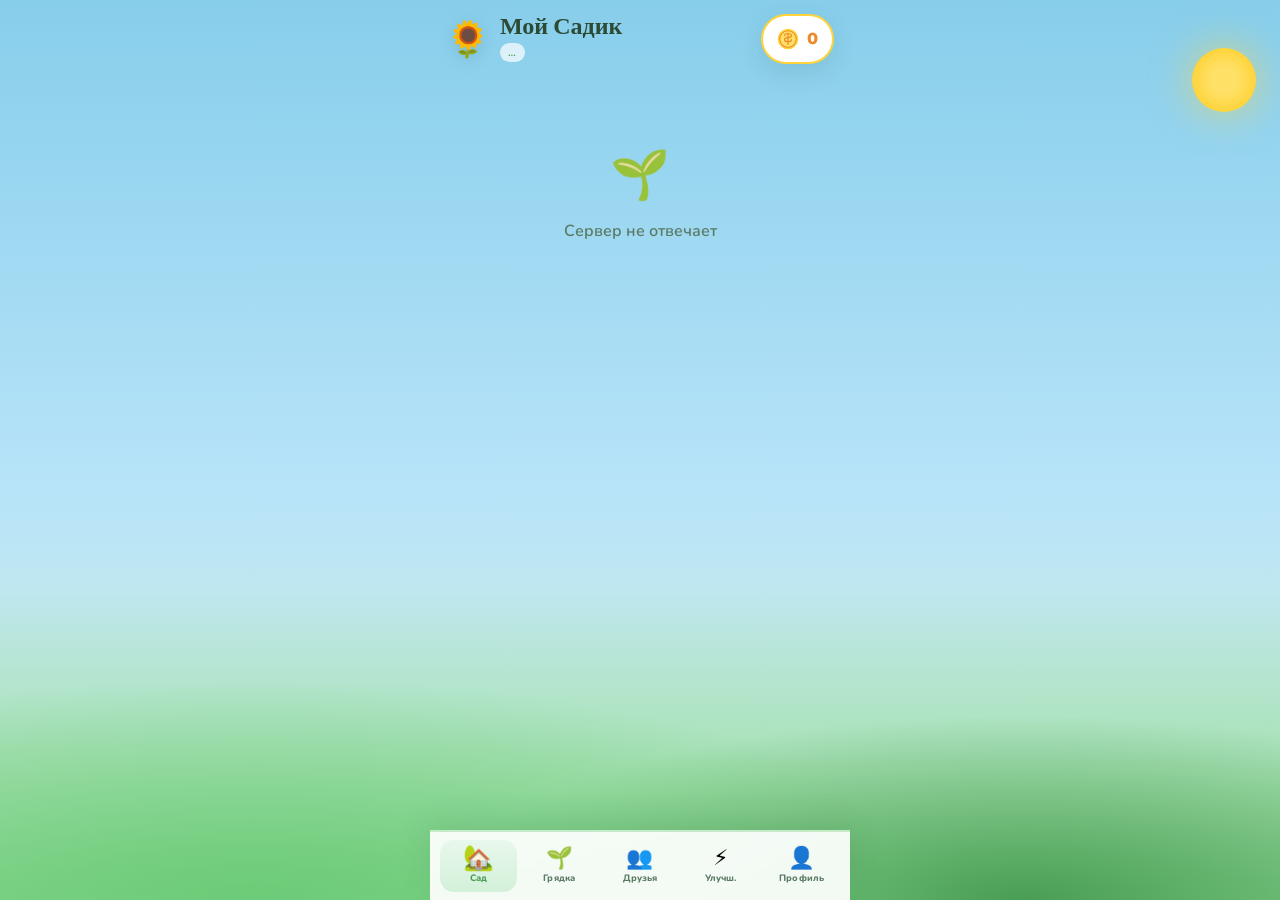
==== index.html @ c34a58e3 "Fix GitHub Pages: add game index.html to repo root with .nojekyll Co-authored-by: Cursor <cursoragen" ====
<!DOCTYPE html>
<html lang="ru">
<head>
  <meta name="api-url" content="https://YOUR-PROJECT.amvera.app">
  <meta charset="UTF-8">
  <meta name="viewport" content="width=device-width, initial-scale=1.0, maximum-scale=1.0, user-scalable=no">
  <title>Мой Садик 🌱</title>
  <link rel="preconnect" href="https://fonts.googleapis.com">
  <link rel="preconnect" href="https://fonts.gstatic.com" crossorigin>
  <link href="https://fonts.googleapis.com/css2?family=Baloo+2:wght@500;600;700;800&family=Nunito:wght@500;600;700;800&display=swap" rel="stylesheet">
  <link rel="stylesheet" href="style.css">
  <script src="https://telegram.org/js/telegram-web-app.js" defer></script>
</head>
<body>
  <div class="sky" aria-hidden="true">
    <div class="cloud cloud-1"></div>
    <div class="cloud cloud-2"></div>
    <div class="cloud cloud-3"></div>
    <div class="sun"></div>
    <div class="hills"></div>
    <div class="ad-plane" id="ad-plane" hidden>
      <svg class="ad-plane__scene" viewBox="0 0 300 80" aria-hidden="true">
        <defs>
          <linearGradient id="pl-fuse" x1="0%" y1="0%" x2="0%" y2="100%">
            <stop offset="0%" stop-color="#ffffff"/>
            <stop offset="100%" stop-color="#e8e8e8"/>
          </linearGradient>
        </defs>

        <!-- плакат -->
        <g class="ad-plane__banner-wrap">
          <rect x="120" y="27" width="168" height="26" rx="2" fill="#fff" stroke="#dee2e6" stroke-width="1"/>
          <text class="ad-plane__text" x="204" y="43" text-anchor="middle">Здесь могла бы быть ваша реклама</text>
        </g>

        <!-- тросы -->
        <line x1="108" y1="35" x2="120" y2="31" stroke="#495057" stroke-width="1.3" stroke-linecap="round"/>
        <line x1="108" y1="39" x2="120" y2="49" stroke="#495057" stroke-width="1.3" stroke-linecap="round"/>

        <!-- самолёт (спереди, нос влево) -->
        <g class="ad-plane__body">
          <ellipse cx="14" cy="40" rx="2.5" ry="13" fill="#ced4da" opacity="0.5"/>
          <path d="M20 44 C20 36 28 32 52 31 L88 33 C102 34 110 37 110 40 C110 43 102 46 88 47 L52 49 C28 48 20 44 20 44Z" fill="url(#pl-fuse)" stroke="#868e96" stroke-width="1.2"/>
          <path d="M36 31 L82 28 L84 32 L38 35 Z" fill="#fff" stroke="#adb5bd" stroke-width="1"/>
          <path d="M44 33 L68 31" stroke="#74c0fc" stroke-width="2.5" stroke-linecap="round" opacity="0.7"/>
          <path d="M90 36 L112 32 L112 38 L90 42 Z" fill="#f1f3f5" stroke="#868e96" stroke-width="1"/>
          <path d="M92 32 L100 18 L104 32 Z" fill="#f1f3f5" stroke="#868e96" stroke-width="1"/>
          <path d="M34 44 L92 42" stroke="#4dabf7" stroke-width="1.8" opacity="0.55"/>
          <circle cx="17" cy="40" r="2.5" fill="#495057"/>
        </g>
      </svg>
    </div>
  </div>

  <div id="app">
    <header class="header">
      <div class="logo">
        <span class="logo-emoji">🌻</span>
        <div>
          <h1>Мой Садик</h1>
          <span class="tag" id="mode">…</span>
        </div>
      </div>
      <div class="coin-pill" id="coins">
        <span class="coin" aria-hidden="true"></span>
        <span class="coin-num">0</span>
      </div>
    </header>

    <main id="main">
      <div class="loader" id="loader">
        <div class="loader-plant">🌱</div>
        <p>Садик просыпается…</p>
      </div>
    </main>

    <nav class="tabbar" id="tabbar" hidden>
      <button class="tabbar__btn tabbar__btn--active" data-tab="garden" type="button">
        <span class="tabbar__icon">🏡</span>
        <span class="tabbar__label">Сад</span>
      </button>
      <button class="tabbar__btn" data-tab="plot" type="button">
        <span class="tabbar__icon">🌱</span>
        <span class="tabbar__label">Грядка</span>
      </button>
      <button class="tabbar__btn" data-tab="friends" type="button">
        <span class="tabbar__icon">👥</span>
        <span class="tabbar__label">Друзья</span>
      </button>
      <button class="tabbar__btn" data-tab="shop" type="button">
        <span class="tabbar__icon">⚡</span>
        <span class="tabbar__label">Улучш.</span>
      </button>
      <button class="tabbar__btn" data-tab="profile" type="button">
        <span class="tabbar__icon">👤</span>
        <span class="tabbar__label">Профиль</span>
      </button>
    </nav>
  </div>

  <script src="app.js"></script>
</body>
</html>
---- style.css ----
:root {
  --sky-top: #87ceeb;
  --sky-bot: #b8e4f9;
  --grass: #6bcB77;
  --grass-dark: #4a9e54;
  --cream: #fffdf7;
  --white: #ffffff;
  --text: #2d4a35;
  --text-light: #5a7a65;
  --orange: #ff9f43;
  --orange-dark: #ee8a2a;
  --blue: #4dabf7;
  --blue-dark: #339af0;
  --pink: #ff6b9d;
  --yellow: #ffd43b;
  --shadow: 0 8px 24px rgba(45, 74, 53, 0.12);
  --shadow-lg: 0 16px 40px rgba(45, 74, 53, 0.16);
  --radius: 28px;
  --radius-sm: 18px;
  --font: "Nunito", system-ui, sans-serif;
  --font-display: "Baloo 2", cursive;
  --rarity-common: #95a5a6;
  --rarity-uncommon: #51cf66;
  --rarity-rare: #339af0;
  --rarity-epic: #cc5de8;
  --rarity-legendary: #ff922b;
}

*, *::before, *::after { box-sizing: border-box; margin: 0; padding: 0; }

html { -webkit-tap-highlight-color: transparent; }

body {
  font-family: var(--font);
  color: var(--text);
  min-height: 100vh;
  overflow-x: hidden;
  background: var(--sky-bot);
}

/* ── Sky scene ── */
.sky {
  position: fixed;
  inset: 0;
  z-index: 0;
  background: linear-gradient(180deg, var(--sky-top) 0%, var(--sky-bot) 55%, #d4f1d4 100%);
  pointer-events: none;
}

.sun {
  position: absolute;
  top: 48px;
  right: 24px;
  width: 64px;
  height: 64px;
  background: radial-gradient(circle, #ffe066 30%, #ffd43b 70%, #fab005 100%);
  border-radius: 50%;
  box-shadow: 0 0 40px rgba(255, 212, 59, 0.6);
  animation: sun-pulse 4s ease-in-out infinite;
}

@keyframes sun-pulse {
  0%, 100% { transform: scale(1); }
  50% { transform: scale(1.06); }
}

.cloud {
  position: absolute;
  background: rgba(255, 255, 255, 0.85);
  border-radius: 50px;
  animation: cloud-drift linear infinite;
}
.cloud::before, .cloud::after {
  content: "";
  position: absolute;
  background: inherit;
  border-radius: 50%;
}
.cloud-1 { width: 80px; height: 28px; top: 12%; left: -100px; animation-duration: 28s; }
.cloud-1::before { width: 36px; height: 36px; top: -18px; left: 12px; }
.cloud-1::after { width: 44px; height: 32px; top: -14px; left: 36px; }
.cloud-2 { width: 100px; height: 32px; top: 22%; left: -120px; animation-duration: 36s; animation-delay: -12s; opacity: 0.7; }
.cloud-2::before { width: 40px; height: 40px; top: -20px; left: 16px; }
.cloud-2::after { width: 50px; height: 36px; top: -16px; left: 44px; }
.cloud-3 { width: 70px; height: 24px; top: 8%; left: -90px; animation-duration: 22s; animation-delay: -6s; opacity: 0.6; }
.cloud-3::before { width: 30px; height: 30px; top: -14px; left: 10px; }
.cloud-3::after { width: 36px; height: 28px; top: -12px; left: 30px; }

@keyframes cloud-drift {
  from { transform: translateX(0); }
  to { transform: translateX(calc(100vw + 200px)); }
}

.hills {
  position: absolute;
  bottom: 0;
  left: 0;
  right: 0;
  height: 35%;
  background:
    radial-gradient(ellipse 80% 100% at 20% 100%, var(--grass) 0%, transparent 70%),
    radial-gradient(ellipse 70% 90% at 80% 100%, var(--grass-dark) 0%, transparent 65%),
    linear-gradient(180deg, transparent 0%, #8ed996 100%);
}

/* ── Ad plane ── */
.ad-plane {
  position: absolute;
  top: 9%;
  left: 0;
  width: min(300px, 88vw);
  opacity: 0;
  pointer-events: none;
  z-index: 0;
  filter: drop-shadow(0 8px 16px rgba(0,0,0,0.1));
}

.ad-plane__scene {
  display: block;
  width: 100%;
  height: auto;
}

.ad-plane__text {
  font-family: "Baloo 2", cursive, sans-serif;
  font-size: 10.5px;
  font-weight: 700;
  fill: #495057;
  letter-spacing: 0.2px;
}

.ad-plane__banner-wrap {
  transform-origin: 120px 40px;
  animation: banner-sway 3.5s ease-in-out infinite;
}

@keyframes banner-sway {
  0%, 100% { transform: rotate(0deg); }
  50% { transform: rotate(1.2deg); }
}

.ad-plane__body {
  animation: plane-hover 2.5s ease-in-out infinite;
}

@keyframes plane-hover {
  0%, 100% { transform: translateY(0); }
  50% { transform: translateY(-1.5px); }
}

.ad-plane--fly {
  animation: plane-fly 20s linear forwards;
  opacity: 1;
}

@keyframes plane-fly {
  from { transform: translateX(110vw); }
  to { transform: translateX(calc(-100% - 40px)); }
}

/* ── App shell ── */
#app {
  position: relative;
  z-index: 1;
  max-width: 420px;
  margin: 0 auto;
  padding: 14px 16px calc(88px + env(safe-area-inset-bottom, 0px));
  min-height: 100vh;
}

/* ── Header ── */
.header {
  display: flex;
  align-items: center;
  justify-content: space-between;
  margin-bottom: 18px;
  animation: pop-in 0.5s cubic-bezier(0.34, 1.56, 0.64, 1) both;
}

.logo { display: flex; align-items: center; gap: 10px; }

.logo-emoji {
  font-size: 2.2rem;
  filter: drop-shadow(0 4px 8px rgba(0,0,0,0.1));
  animation: wiggle 3s ease-in-out infinite;
}

@keyframes wiggle {
  0%, 100% { transform: rotate(-5deg); }
  50% { transform: rotate(5deg); }
}

.logo h1 {
  font-family: var(--font-display);
  font-size: 1.5rem;
  font-weight: 800;
  color: var(--text);
  line-height: 1;
}

.tag {
  font-size: 0.65rem;
  font-weight: 700;
  text-transform: uppercase;
  letter-spacing: 0.06em;
  color: var(--grass-dark);
  background: rgba(255,255,255,0.7);
  padding: 2px 8px;
  border-radius: 99px;
  display: inline-block;
  margin-top: 3px;
}

.coin-pill {
  display: flex;
  align-items: center;
  gap: 8px;
  background: var(--white);
  padding: 8px 14px;
  border-radius: 99px;
  box-shadow: var(--shadow);
  border: 2px solid var(--yellow);
}

.coin {
  display: inline-block;
  width: 22px;
  height: 22px;
  flex-shrink: 0;
  background: center / contain no-repeat url("data:image/svg+xml,%3Csvg xmlns='http://www.w3.org/2000/svg' viewBox='0 0 32 32'%3E%3Ccircle cx='16' cy='16' r='15' fill='%23ffd43b'/%3E%3Ccircle cx='16' cy='16' r='12' fill='%23ffe066'/%3E%3Ccircle cx='16' cy='16' r='12' fill='none' stroke='%23ee8a2a' stroke-width='1.5'/%3E%3Cpath d='M16 8v16M11 11c0-2 2-3 5-3s5 1 5 3-2 3-5 3-5 1-5 3 2 3 5 3 5-1 5-3' fill='none' stroke='%23ee8a2a' stroke-width='1.8' stroke-linecap='round'/%3E%3C/svg%3E");
}

.coin--sm { width: 16px; height: 16px; vertical-align: -2px; }

.coin-num { font-family: var(--font-display); font-size: 1.15rem; font-weight: 800; color: var(--orange-dark); }

/* ── Loader ── */
.loader {
  text-align: center;
  padding: 60px 20px;
  color: var(--text-light);
  font-weight: 600;
}

.loader-plant {
  font-size: 3rem;
  animation: bounce 0.8s ease infinite;
  margin-bottom: 12px;
}

@keyframes bounce {
  0%, 100% { transform: translateY(0); }
  50% { transform: translateY(-14px); }
}

/* ── Main card ── */
.plot {
  background: var(--cream);
  border-radius: var(--radius);
  padding: 24px 20px 20px;
  box-shadow: var(--shadow-lg);
  border: 3px solid rgba(255,255,255,0.9);
  margin-bottom: 14px;
  text-align: center;
  animation: pop-in 0.5s cubic-bezier(0.34, 1.56, 0.64, 1) both;
  position: relative;
  overflow: hidden;
}

.plot::after {
  content: "";
  position: absolute;
  bottom: 0; left: 0; right: 0;
  height: 8px;
  background: linear-gradient(90deg, var(--grass), #8ed996, var(--grass));
}

.plot-badge {
  display: inline-block;
  font-family: var(--font-display);
  font-size: 0.72rem;
  font-weight: 700;
  text-transform: uppercase;
  letter-spacing: 0.08em;
  color: var(--white);
  background: var(--grass);
  padding: 4px 14px;
  border-radius: 99px;
  margin-bottom: 8px;
}

.plot h2 {
  font-family: var(--font-display);
  font-size: 1.55rem;
  font-weight: 800;
  margin-bottom: 4px;
}

.plot-desc {
  font-size: 0.88rem;
  color: var(--text-light);
  margin-bottom: 16px;
  line-height: 1.45;
}

/* ── Plant bed ── */
.bed {
  position: relative;
  height: 180px;
  margin: 0 auto 16px;
  max-width: 220px;
}

.bed__ground {
  position: absolute;
  bottom: 0;
  left: 50%;
  transform: translateX(-50%);
  width: 200px;
  height: 48px;
  background: linear-gradient(180deg, #8B6914 0%, #6B4E0A 100%);
  border-radius: 50%;
  box-shadow: inset 0 -4px 8px rgba(0,0,0,0.2);
}

.bed__grass {
  position: absolute;
  bottom: 36px;
  left: 50%;
  transform: translateX(-50%);
  width: 210px;
  height: 20px;
  background: var(--grass);
  border-radius: 50% 50% 0 0;
}

.bed__sprite {
  position: absolute;
  bottom: 44px;
  left: 50%;
  transform: translateX(-50%);
  width: 72px;
  height: 72px;
  background: center / contain no-repeat;
  filter: drop-shadow(0 6px 12px rgba(0,0,0,0.15));
  animation: plant-bob 2.5s ease-in-out infinite;
  transform-origin: bottom center;
  z-index: 2;
}

.bed__sprite--small { width: 52px; height: 52px; bottom: 50px; }

.bed__sprite--seed {
  background-image: url("data:image/svg+xml,%3Csvg xmlns='http://www.w3.org/2000/svg' viewBox='0 0 40 48'%3E%3Cellipse cx='20' cy='27' rx='11' ry='14' fill='%236B4423' transform='rotate(-22 20 27)'/%3E%3Cellipse cx='20' cy='25' rx='8' ry='10' fill='%23A0714F' transform='rotate(-22 20 25)'/%3E%3Cpath d='M15 17 Q20 10 25 19' fill='none' stroke='%235D3A1A' stroke-width='2' stroke-linecap='round'/%3E%3C/svg%3E");
}

.bed__sprite--sprout {
  background-image: url("data:image/svg+xml,%3Csvg xmlns='http://www.w3.org/2000/svg' viewBox='0 0 40 48'%3E%3Cpath d='M20 44 Q20 28 20 20' stroke='%234a9e54' stroke-width='3.5' fill='none' stroke-linecap='round'/%3E%3Cellipse cx='13' cy='17' rx='9' ry='6' fill='%236bcb77' transform='rotate(-42 13 17)'/%3E%3Cellipse cx='27' cy='17' rx='9' ry='6' fill='%236bcb77' transform='rotate(42 27 17)'/%3E%3C/svg%3E");
}

.bed__sprite--leaf {
  background-image: url("data:image/svg+xml,%3Csvg xmlns='http://www.w3.org/2000/svg' viewBox='0 0 40 48'%3E%3Cpath d='M20 44 Q20 30 20 22' stroke='%234a9e54' stroke-width='3' fill='none' stroke-linecap='round'/%3E%3Cpath d='M20 22 Q10 20 8 10 Q18 12 20 22 Q22 12 32 10 Q30 20 20 22' fill='%2351cf66'/%3E%3C/svg%3E");
}

.status-card__sprite {
  width: 44px;
  height: 44px;
  flex-shrink: 0;
  background: center / contain no-repeat;
}

.status-card__sprite--seed {
  background-image: url("data:image/svg+xml,%3Csvg xmlns='http://www.w3.org/2000/svg' viewBox='0 0 40 48'%3E%3Cellipse cx='20' cy='27' rx='11' ry='14' fill='%236B4423' transform='rotate(-22 20 27)'/%3E%3Cellipse cx='20' cy='25' rx='8' ry='10' fill='%23A0714F' transform='rotate(-22 20 25)'/%3E%3Cpath d='M15 17 Q20 10 25 19' fill='none' stroke='%235D3A1A' stroke-width='2' stroke-linecap='round'/%3E%3C/svg%3E");
}

.status-card__sprite--sprout {
  background-image: url("data:image/svg+xml,%3Csvg xmlns='http://www.w3.org/2000/svg' viewBox='0 0 40 48'%3E%3Cpath d='M20 44 Q20 28 20 20' stroke='%234a9e54' stroke-width='3.5' fill='none' stroke-linecap='round'/%3E%3Cellipse cx='13' cy='17' rx='9' ry='6' fill='%236bcb77' transform='rotate(-42 13 17)'/%3E%3Cellipse cx='27' cy='17' rx='9' ry='6' fill='%236bcb77' transform='rotate(42 27 17)'/%3E%3C/svg%3E");
}

.empty-hint__seed {
  display: block;
  width: 48px;
  height: 48px;
  margin: 0 auto 8px;
  background: center / contain no-repeat url("data:image/svg+xml,%3Csvg xmlns='http://www.w3.org/2000/svg' viewBox='0 0 40 48'%3E%3Cellipse cx='20' cy='27' rx='11' ry='14' fill='%236B4423' transform='rotate(-22 20 27)'/%3E%3Cellipse cx='20' cy='25' rx='8' ry='10' fill='%23A0714F' transform='rotate(-22 20 25)'/%3E%3Cpath d='M15 17 Q20 10 25 19' fill='none' stroke='%235D3A1A' stroke-width='2' stroke-linecap='round'/%3E%3C/svg%3E");
}

@keyframes plant-bob {
  0%, 100% { transform: translateX(-50%) rotate(-3deg); }
  50% { transform: translateX(-50%) rotate(3deg) translateY(-4px); }
}

.bed__sparkle {
  position: absolute;
  font-size: 1rem;
  animation: sparkle 2s ease infinite;
  opacity: 0;
}
.bed__sparkle:nth-child(1) { top: 20%; left: 20%; animation-delay: 0s; }
.bed__sparkle:nth-child(2) { top: 10%; right: 18%; animation-delay: 0.7s; }
.bed__sparkle:nth-child(3) { top: 35%; left: 10%; animation-delay: 1.4s; }

@keyframes sparkle {
  0%, 100% { opacity: 0; transform: scale(0.5); }
  50% { opacity: 1; transform: scale(1); }
}

/* ── Timer ── */
.timer-box {
  background: var(--white);
  border-radius: var(--radius-sm);
  padding: 14px;
  margin-bottom: 14px;
  box-shadow: inset 0 2px 8px rgba(0,0,0,0.04);
  border: 2px solid #e8f5e9;
}

.timer-box__label {
  font-size: 0.75rem;
  font-weight: 700;
  color: var(--text-light);
  text-transform: uppercase;
  letter-spacing: 0.06em;
  margin-bottom: 4px;
}

.timer {
  font-family: var(--font-display);
  font-size: 2.2rem;
  font-weight: 800;
  color: var(--grass-dark);
  font-variant-numeric: tabular-nums;
  line-height: 1;
}

.progress-track {
  height: 14px;
  background: #e8f5e9;
  border-radius: 99px;
  overflow: hidden;
  margin-top: 10px;
  border: 2px solid #c8e6c9;
}

.progress-fill {
  height: 100%;
  border-radius: 99px;
  background: linear-gradient(90deg, var(--grass), #a9e34b, var(--yellow));
  transition: width 1s linear;
  position: relative;
}

.progress-fill::after {
  content: "";
  position: absolute;
  top: 2px; left: 4px; right: 4px;
  height: 4px;
  background: rgba(255,255,255,0.45);
  border-radius: 99px;
}

/* ── Buttons ── */
.btn {
  display: flex;
  align-items: center;
  justify-content: center;
  gap: 8px;
  width: 100%;
  padding: 16px 20px;
  border: none;
  border-radius: var(--radius-sm);
  font-family: var(--font-display);
  font-size: 1.05rem;
  font-weight: 700;
  cursor: pointer;
  transition: transform 0.12s ease, box-shadow 0.12s ease;
  position: relative;
}

.btn:active:not(:disabled) { transform: scale(0.96); }
.btn:disabled { opacity: 0.55; cursor: not-allowed; filter: grayscale(0.3); }

.btn-plant {
  background: linear-gradient(180deg, #69db7c 0%, var(--grass) 50%, var(--grass-dark) 100%);
  color: var(--white);
  box-shadow: 0 6px 0 #3d8b47, 0 8px 20px rgba(74, 158, 84, 0.4);
  text-shadow: 0 1px 2px rgba(0,0,0,0.15);
}

.btn-plant:active:not(:disabled) { box-shadow: 0 2px 0 #3d8b47; transform: translateY(4px) scale(0.98); }

.btn-water {
  background: linear-gradient(180deg, #74c0fc 0%, var(--blue) 50%, var(--blue-dark) 100%);
  color: var(--white);
  box-shadow: 0 6px 0 #1c7ed6, 0 8px 20px rgba(51, 154, 240, 0.35);
  text-shadow: 0 1px 2px rgba(0,0,0,0.1);
  margin-top: 10px;
}

.btn-water:active:not(:disabled) { box-shadow: 0 2px 0 #1c7ed6; transform: translateY(4px) scale(0.98); }

.btn-water__sub {
  display: block;
  font-family: var(--font);
  font-size: 0.72rem;
  font-weight: 600;
  opacity: 0.85;
  margin-top: 2px;
}

.btn-share {
  background: linear-gradient(180deg, #ffa94d 0%, var(--orange) 50%, var(--orange-dark) 100%);
  color: var(--white);
  box-shadow: 0 4px 0 #d97706;
  padding: 12px 20px;
  width: auto;
  flex-shrink: 0;
  font-size: 0.95rem;
}

.btn-share:active { box-shadow: 0 1px 0 #d97706; transform: translateY(3px); }

/* ── Water splash effect ── */
.water-splash {
  position: fixed;
  inset: 0;
  pointer-events: none;
  z-index: 300;
}
.water-splash span {
  position: absolute;
  font-size: 1.5rem;
  animation: splash 0.8s ease forwards;
}
@keyframes splash {
  0% { opacity: 1; transform: translateY(0) scale(1); }
  100% { opacity: 0; transform: translateY(-60px) scale(1.5); }
}

/* ── Stats ── */
.stats {
  display: grid;
  grid-template-columns: 1fr 1fr;
  gap: 10px;
  margin-bottom: 14px;
  animation: pop-in 0.5s 0.1s cubic-bezier(0.34, 1.56, 0.64, 1) both;
}

.stat {
  background: var(--white);
  border-radius: var(--radius-sm);
  padding: 14px;
  text-align: center;
  box-shadow: var(--shadow);
  border: 2px solid #f1f3f5;
}

.stat-emoji { font-size: 1.5rem; }
.stat-num { font-family: var(--font-display); font-size: 1.5rem; font-weight: 800; color: var(--text); }
.stat-lbl { font-size: 0.72rem; font-weight: 700; color: var(--text-light); }

/* ── Collection ── */
.section-title {
  font-family: var(--font-display);
  font-size: 1.15rem;
  font-weight: 800;
  margin: 6px 0 10px 4px;
  display: flex;
  align-items: center;
  gap: 6px;
}

.grid {
  display: grid;
  grid-template-columns: repeat(3, 1fr);
  gap: 8px;
  margin-bottom: 14px;
}

.seed-card {
  background: var(--white);
  border-radius: 16px;
  padding: 12px 8px;
  text-align: center;
  box-shadow: var(--shadow);
  border: 2px solid transparent;
  animation: pop-in 0.4s cubic-bezier(0.34, 1.56, 0.64, 1) both;
}

.seed-card--common { border-color: var(--rarity-common); }
.seed-card--uncommon { border-color: var(--rarity-uncommon); }
.seed-card--rare { border-color: var(--rarity-rare); }
.seed-card--epic { border-color: var(--rarity-epic); }
.seed-card--legendary { border-color: var(--rarity-legendary); background: linear-gradient(180deg, #fff9db, var(--white)); }

.seed-card__emoji { font-size: 1.8rem; margin-bottom: 4px; }

.seed-card__tag {
  font-size: 0.58rem;
  font-weight: 800;
  text-transform: uppercase;
  padding: 2px 6px;
  border-radius: 6px;
  color: var(--white);
  display: inline-block;
}

.tag-common { background: var(--rarity-common); }
.tag-uncommon { background: var(--rarity-uncommon); }
.tag-rare { background: var(--rarity-rare); }
.tag-epic { background: var(--rarity-epic); }
.tag-legendary { background: var(--rarity-legendary); }

.seed-card__bg { font-size: 0.62rem; color: var(--text-light); margin-top: 3px; font-weight: 600; }

/* ── Friend plot ── */
.plot--friend { border-color: var(--blue); background: linear-gradient(180deg, #e7f5ff, var(--cream)); }

/* ── Welcome ── */
.welcome {
  background: linear-gradient(135deg, #fff3bf, #ffe066);
  border: 3px solid var(--yellow);
  border-radius: var(--radius-sm);
  padding: 14px 16px;
  margin-bottom: 14px;
  text-align: center;
  animation: pop-in 0.5s cubic-bezier(0.34, 1.56, 0.64, 1) both;
}

.welcome strong {
  font-family: var(--font-display);
  font-size: 1.1rem;
  display: block;
  margin-bottom: 2px;
}

.welcome span { font-size: 0.85rem; color: #664d03; font-weight: 600; }

/* ── Share box ── */
.share-box {
  animation: pop-in 0.5s 0.15s cubic-bezier(0.34, 1.56, 0.64, 1) both;
}

.share-box__inner {
  display: flex;
  align-items: center;
  gap: 12px;
  background: var(--white);
  border-radius: var(--radius-sm);
  padding: 14px 16px;
  box-shadow: var(--shadow);
  border: 2px solid #ffe8cc;
}

.share-box__icon { font-size: 2rem; flex-shrink: 0; }

.share-box__text { flex: 1; text-align: left; }
.share-box__text strong { font-family: var(--font-display); font-size: 0.95rem; display: block; }
.share-box__text span { font-size: 0.78rem; color: var(--text-light); line-height: 1.35; }

/* ── Toast ── */
.toast {
  position: fixed;
  bottom: calc(88px + env(safe-area-inset-bottom, 0px));
  left: 50%;
  transform: translateX(-50%) translateY(30px);
  background: var(--text);
  color: var(--white);
  padding: 12px 22px;
  border-radius: 99px;
  font-weight: 700;
  font-size: 0.9rem;
  opacity: 0;
  transition: all 0.35s cubic-bezier(0.34, 1.56, 0.64, 1);
  z-index: 200;
  white-space: nowrap;
  box-shadow: var(--shadow-lg);
}

.toast.show {
  opacity: 1;
  transform: translateX(-50%) translateY(0);
}

@keyframes pop-in {
  from { opacity: 0; transform: scale(0.9) translateY(12px); }
  to { opacity: 1; transform: scale(1) translateY(0); }
}

.grid .seed-card:nth-child(1) { animation-delay: 0.05s; }
.grid .seed-card:nth-child(2) { animation-delay: 0.1s; }
.grid .seed-card:nth-child(3) { animation-delay: 0.15s; }
.grid .seed-card:nth-child(4) { animation-delay: 0.2s; }
.grid .seed-card:nth-child(5) { animation-delay: 0.25s; }
.grid .seed-card:nth-child(6) { animation-delay: 0.3s; }

/* ── Bottom tab bar ── */
.tabbar {
  position: fixed;
  bottom: 0;
  left: 50%;
  transform: translateX(-50%);
  width: 100%;
  max-width: 420px;
  display: flex;
  gap: 4px;
  padding: 8px 10px calc(8px + env(safe-area-inset-bottom, 0px));
  background: rgba(255, 255, 255, 0.92);
  backdrop-filter: blur(16px);
  border-top: 2px solid rgba(107, 203, 119, 0.35);
  box-shadow: 0 -8px 32px rgba(45, 74, 53, 0.12);
  z-index: 100;
}

.tabbar__btn {
  flex: 1;
  display: flex;
  flex-direction: column;
  align-items: center;
  gap: 2px;
  padding: 8px 4px;
  border: none;
  background: transparent;
  border-radius: 14px;
  cursor: pointer;
  transition: background 0.2s, transform 0.15s;
  font-family: var(--font);
}

.tabbar__btn:active { transform: scale(0.94); }

.tabbar__btn--active {
  background: linear-gradient(180deg, #e8f8ec, #d3f0d9);
}

.tabbar__btn--active .tabbar__icon { transform: scale(1.15); }

.tabbar__icon {
  font-size: 1.35rem;
  line-height: 1;
  transition: transform 0.2s;
}

.tabbar__label {
  font-size: 0.58rem;
  font-weight: 800;
  color: var(--text-light);
  letter-spacing: 0.01em;
}

.tabbar__btn--active .tabbar__label { color: var(--grass-dark); }

/* ── Page blocks ── */
.page-head {
  font-family: var(--font-display);
  font-size: 1.35rem;
  font-weight: 800;
  margin-bottom: 14px;
  animation: pop-in 0.4s ease both;
}

.page-card {
  background: var(--white);
  border-radius: var(--radius-sm);
  padding: 18px 16px;
  margin-bottom: 12px;
  box-shadow: var(--shadow);
  border: 2px solid #f1f3f5;
  animation: pop-in 0.4s ease both;
}

.page-card h3 {
  font-family: var(--font-display);
  font-size: 1.05rem;
  font-weight: 800;
  margin-bottom: 6px;
}

.page-card p {
  font-size: 0.85rem;
  color: var(--text-light);
  line-height: 1.5;
}

/* ── Status mini card on garden tab ── */
.status-card {
  display: flex;
  align-items: center;
  gap: 14px;
  background: var(--cream);
  border-radius: var(--radius-sm);
  padding: 14px 16px;
  margin-bottom: 14px;
  box-shadow: var(--shadow);
  border: 2px solid #e8f5e9;
  cursor: pointer;
  transition: transform 0.15s;
  animation: pop-in 0.4s ease both;
}

.status-card:active { transform: scale(0.98); }

.status-card__emoji { font-size: 2.4rem; }

.status-card__info { flex: 1; text-align: left; }
.status-card__title { font-family: var(--font-display); font-weight: 800; font-size: 1rem; }
.status-card__sub { font-size: 0.8rem; color: var(--text-light); font-weight: 600; margin-top: 2px; }

.status-card__arrow { font-size: 1.2rem; color: var(--grass); }

.empty-hint {
  text-align: center;
  padding: 32px 20px;
  color: var(--text-light);
  font-weight: 600;
  font-size: 0.9rem;
}

.empty-hint span { font-size: 2.5rem; display: block; margin-bottom: 8px; }

/* ── Friends tab ── */
.ref-hero {
  background: linear-gradient(135deg, #fff3bf, #ffc9c9);
  border-radius: var(--radius);
  padding: 24px 20px;
  text-align: center;
  margin-bottom: 14px;
  border: 3px solid var(--yellow);
  animation: pop-in 0.4s ease both;
}

.ref-hero__icon { font-size: 3rem; margin-bottom: 8px; }
.ref-hero h2 { font-family: var(--font-display); font-size: 1.4rem; font-weight: 800; margin-bottom: 6px; }
.ref-hero p { font-size: 0.88rem; color: #664d03; font-weight: 600; line-height: 1.45; }

.ref-steps { list-style: none; margin-bottom: 14px; }

.ref-steps li {
  display: flex;
  align-items: flex-start;
  gap: 12px;
  background: var(--white);
  border-radius: var(--radius-sm);
  padding: 12px 14px;
  margin-bottom: 8px;
  box-shadow: var(--shadow);
  font-size: 0.85rem;
  font-weight: 600;
  color: var(--text);
  animation: pop-in 0.4s ease both;
}

.ref-steps li span {
  flex-shrink: 0;
  width: 28px;
  height: 28px;
  display: grid;
  place-items: center;
  background: var(--grass);
  color: white;
  border-radius: 50%;
  font-family: var(--font-display);
  font-weight: 800;
  font-size: 0.85rem;
}

/* ── Shop / upgrades ── */
.upgrade-card {
  display: flex;
  align-items: center;
  gap: 14px;
  background: var(--white);
  border-radius: var(--radius-sm);
  padding: 14px 16px;
  margin-bottom: 10px;
  box-shadow: var(--shadow);
  border: 2px solid #f1f3f5;
  animation: pop-in 0.4s ease both;
}

.upgrade-card--locked { opacity: 0.75; }

.upgrade-card__icon {
  width: 52px;
  height: 52px;
  display: grid;
  place-items: center;
  font-size: 1.6rem;
  background: #f8f9fa;
  border-radius: 14px;
  flex-shrink: 0;
}

.upgrade-card__body { flex: 1; text-align: left; }
.upgrade-card__name { font-family: var(--font-display); font-weight: 800; font-size: 0.95rem; }
.upgrade-card__desc { font-size: 0.75rem; color: var(--text-light); margin-top: 2px; line-height: 1.35; }

.upgrade-card__price {
  font-family: var(--font-display);
  font-weight: 800;
  font-size: 0.9rem;
  color: var(--orange-dark);
  white-space: nowrap;
}

.upgrade-card__badge {
  font-size: 0.65rem;
  font-weight: 800;
  text-transform: uppercase;
  color: var(--text-light);
  background: #f1f3f5;
  padding: 6px 10px;
  border-radius: 8px;
  white-space: nowrap;
}

.shop-soon {
  text-align: center;
  padding: 12px;
  font-size: 0.8rem;
  color: var(--text-light);
  font-weight: 700;
}

/* ── Profile ── */
.profile-hero {
  display: flex;
  flex-direction: column;
  align-items: center;
  text-align: center;
  background: var(--white);
  border-radius: var(--radius);
  padding: 24px 20px;
  margin-bottom: 14px;
  box-shadow: var(--shadow-lg);
  border: 2px solid #e8f5e9;
  animation: pop-in 0.4s ease both;
}

.profile-avatar {
  width: 72px;
  height: 72px;
  border-radius: 50%;
  background: linear-gradient(135deg, var(--grass), #8ed996);
  color: var(--white);
  font-family: var(--font-display);
  font-size: 2rem;
  font-weight: 800;
  display: grid;
  place-items: center;
  margin-bottom: 12px;
  box-shadow: 0 6px 16px rgba(74, 158, 84, 0.35);
}

.profile-name {
  font-family: var(--font-display);
  font-size: 1.35rem;
  font-weight: 800;
  margin-bottom: 4px;
}

.profile-handle {
  font-size: 0.85rem;
  color: var(--text-light);
  font-weight: 600;
  margin-bottom: 10px;
}

.profile-coins {
  display: inline-flex;
  align-items: center;
  gap: 6px;
  background: #fff9db;
  border: 2px solid var(--yellow);
  padding: 6px 14px;
  border-radius: 99px;
  font-family: var(--font-display);
  font-weight: 800;
  color: var(--orange-dark);
}

.profile-grid {
  display: grid;
  grid-template-columns: 1fr 1fr;
  gap: 10px;
  margin-bottom: 14px;
}

.profile-stat {
  background: var(--white);
  border-radius: var(--radius-sm);
  padding: 14px;
  text-align: center;
  box-shadow: var(--shadow);
  border: 2px solid #f1f3f5;
}

.profile-stat-num {
  font-family: var(--font-display);
  font-size: 1.4rem;
  font-weight: 800;
}

.profile-stat-lbl {
  font-size: 0.72rem;
  color: var(--text-light);
  font-weight: 700;
  margin-top: 2px;
}
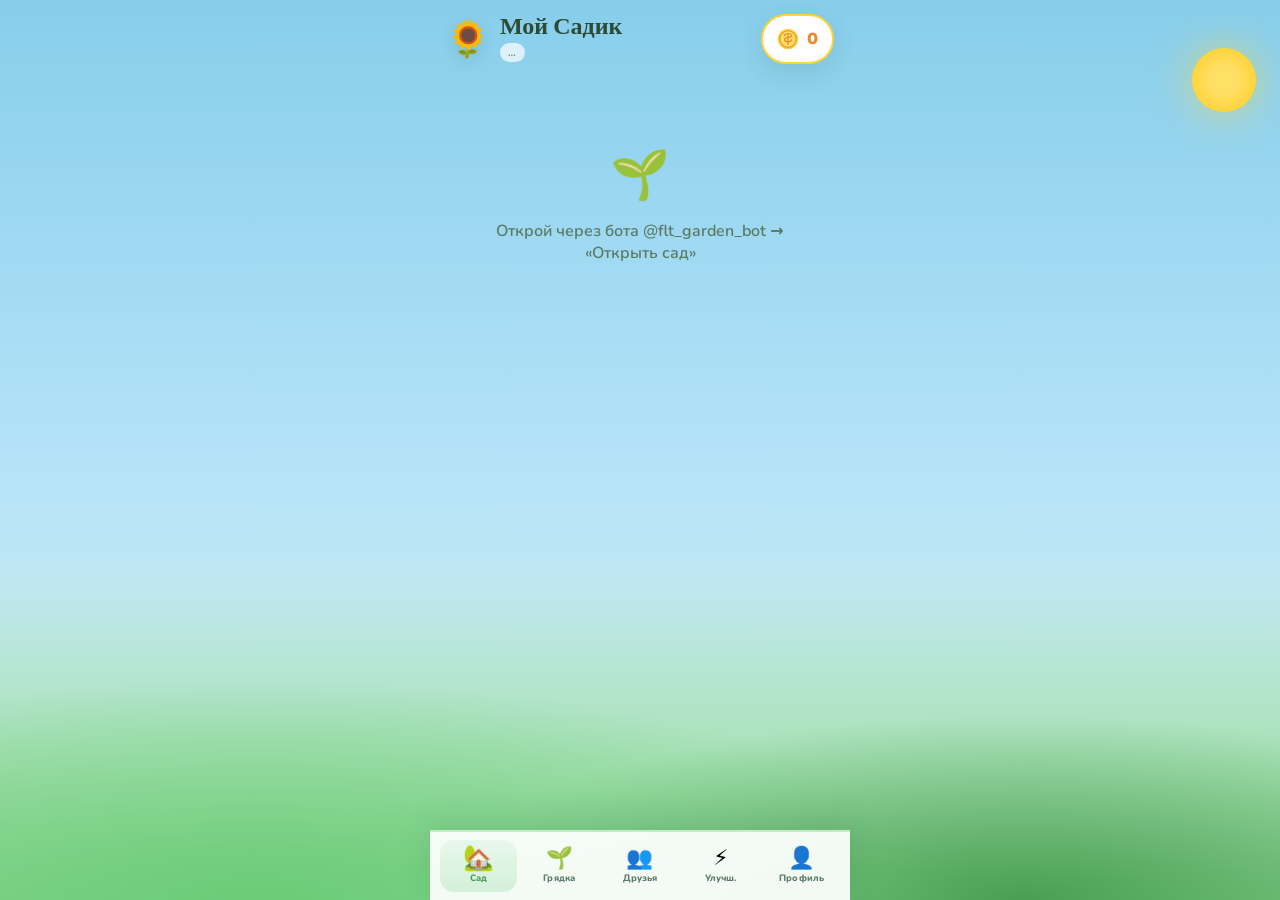
==== commit fe27b731: "Fix Telegram WebApp: load SDK before app.js so initData works Co-authored-by: Cursor <cursoragent@cu" ====
--- a/index.html
+++ b/index.html
@@ -1,7 +1,7 @@
 <!DOCTYPE html>
 <html lang="ru">
 <head>
-  <meta name="api-url" content="https://YOUR-PROJECT.amvera.app">
+  <meta name="api-url" content="https://flt-eg0r6.amvera.io">
   <meta charset="UTF-8">
   <meta name="viewport" content="width=device-width, initial-scale=1.0, maximum-scale=1.0, user-scalable=no">
   <title>Мой Садик 🌱</title>
@@ -9,7 +9,6 @@
   <link rel="preconnect" href="https://fonts.gstatic.com" crossorigin>
   <link href="https://fonts.googleapis.com/css2?family=Baloo+2:wght@500;600;700;800&family=Nunito:wght@500;600;700;800&display=swap" rel="stylesheet">
   <link rel="stylesheet" href="style.css">
-  <script src="https://telegram.org/js/telegram-web-app.js" defer></script>
 </head>
 <body>
   <div class="sky" aria-hidden="true">
@@ -98,6 +97,7 @@
     </nav>
   </div>
 
+  <script src="https://telegram.org/js/telegram-web-app.js"></script>
   <script src="app.js"></script>
 </body>
 </html>
